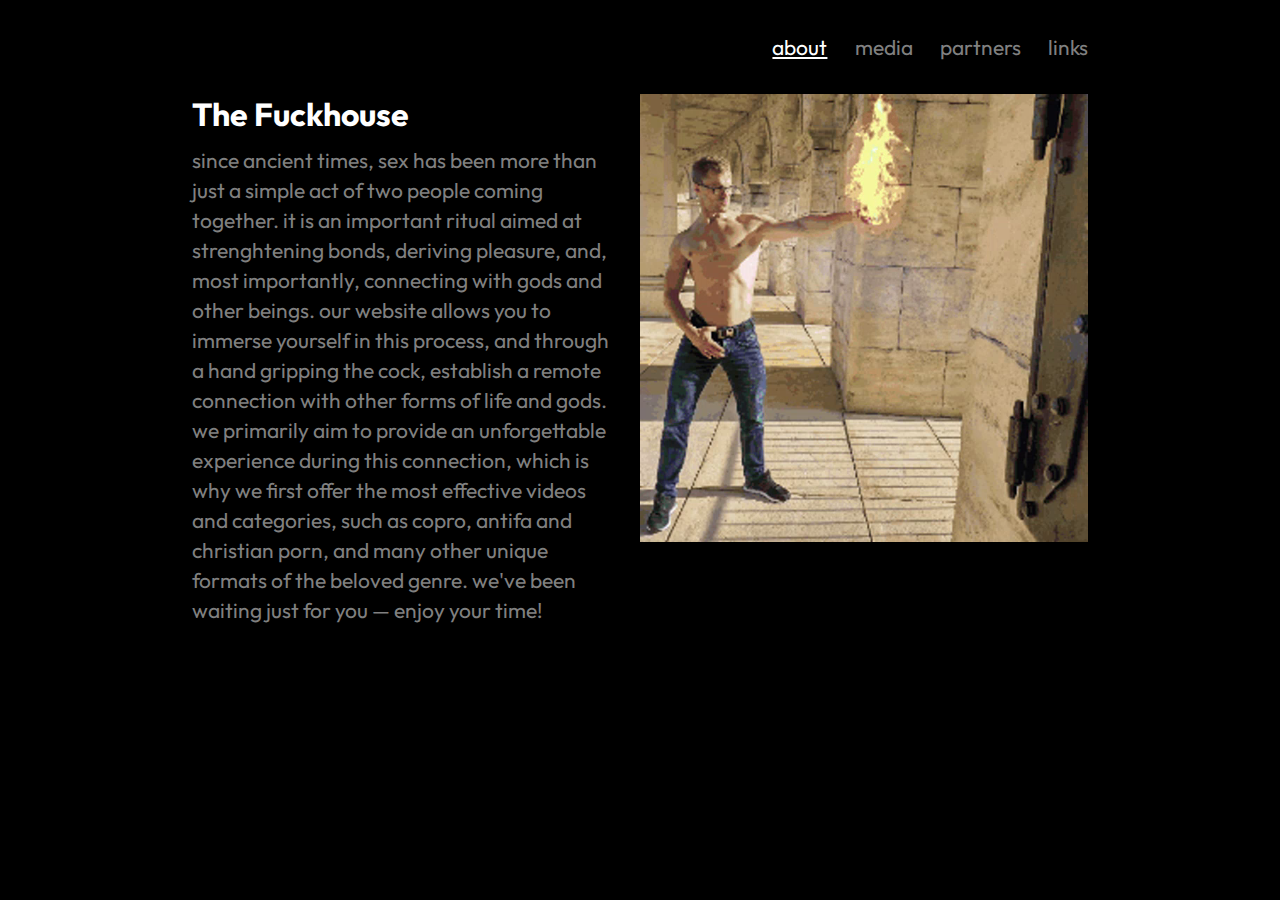
==== index.html @ 95505c5d "Update index.html" ====
<!DOCTYPE html>
<html lang="en">
<head>
    <meta charset="UTF-8">
    <meta name="viewport" content="width=device-width, initial-scale=1.0">
    <meta name="color-scheme" content="dark">
    <meta name="description" content="the most effective videos and categories, such as copro, antifa and christian porn, and many other unique formats of the beloved genre.">
    <title>fuckhouse — he wasn't prepared for this at all...</title>
    <link rel="stylesheet" href="style.css?3">
    <link rel="icon" href="favicon.png">
    <link rel="preconnect" href="https://fonts.googleapis.com">
    <link rel="preconnect" href="https://fonts.gstatic.com" crossorigin>
    <link rel="stylesheet" href="https://fonts.googleapis.com/css2?family=Outfit:wght@100..900&display=swap">
</head>
<body>
    <div class="nav">
        <a href="https://fuckhouse.ru/">about</a>
        <a class="link" href="https://www.youtube.com/@HL2RP/">media</a>
        <a class="link" href="https://madbluntz.rs/">partners</a>
        <a class="link" href="https://fuckhouse.ru/">links</a>
    </div>
    <div class="flex">
        <div>
            <h1 class="header">The Fuckhouse</h1>
            <p>since ancient times, sex has been more than just a simple act of two people coming together. it is an important ritual aimed at strenghtening bonds, deriving pleasure, and, most importantly, connecting with gods and other beings. our website allows you to immerse yourself in this process, and through a hand gripping the cock, establish a remote connection with other forms of life and gods. we primarily aim to provide an unforgettable experience during this connection, which is why we first offer the most effective videos and categories, such as copro, antifa and christian porn, and many other unique formats of the beloved genre. we've been waiting just for you — enjoy your time!</p>
        </div>
        <div>
            <video class="image" autoplay muted playsinline loop src="media/henrik.mp4"></video>
        </div>
    </div>
</body>
</html>
---- style.css ----
* {
    margin: 0;
    padding: 0;
}

body {
    background-color: black;
}

h1 {
    color: white;
    font-family: "Outfit", sans-serif;
    font-size: 32px;
}

p {
    color: gray;
    font-family: "Outfit", sans-serif;
    font-size: 21px;
    line-height: 30px;
}

a {
    color: white;
    font-family: "Outfit", sans-serif;
    font-size: 21px;
    line-height: 30px;
}

.nav {
    display: flex;
    justify-content: flex-end;
    margin-top: 2.5%;
    margin-bottom: 2.5%;
    padding-right: 15%;
    gap: 2.5%;
}

.link {
    color: gray;
    text-decoration: none;
}

.link:hover {
    color: white;
}

.flex {
    display: flex;
    padding-left: 15%;
    padding-right: 15%;
    gap: 2.5%;
}

.header {
    margin-bottom: 2.5%;
}

.image {
    width: 35vw;
}

@media (max-width: 500px) {
    .nav {
        padding-right: 5%;
    }
    
    .flex {
        flex-direction: column-reverse;
        align-items: center;
        padding-left: 5%;
        padding-right: 5%;
    }
}
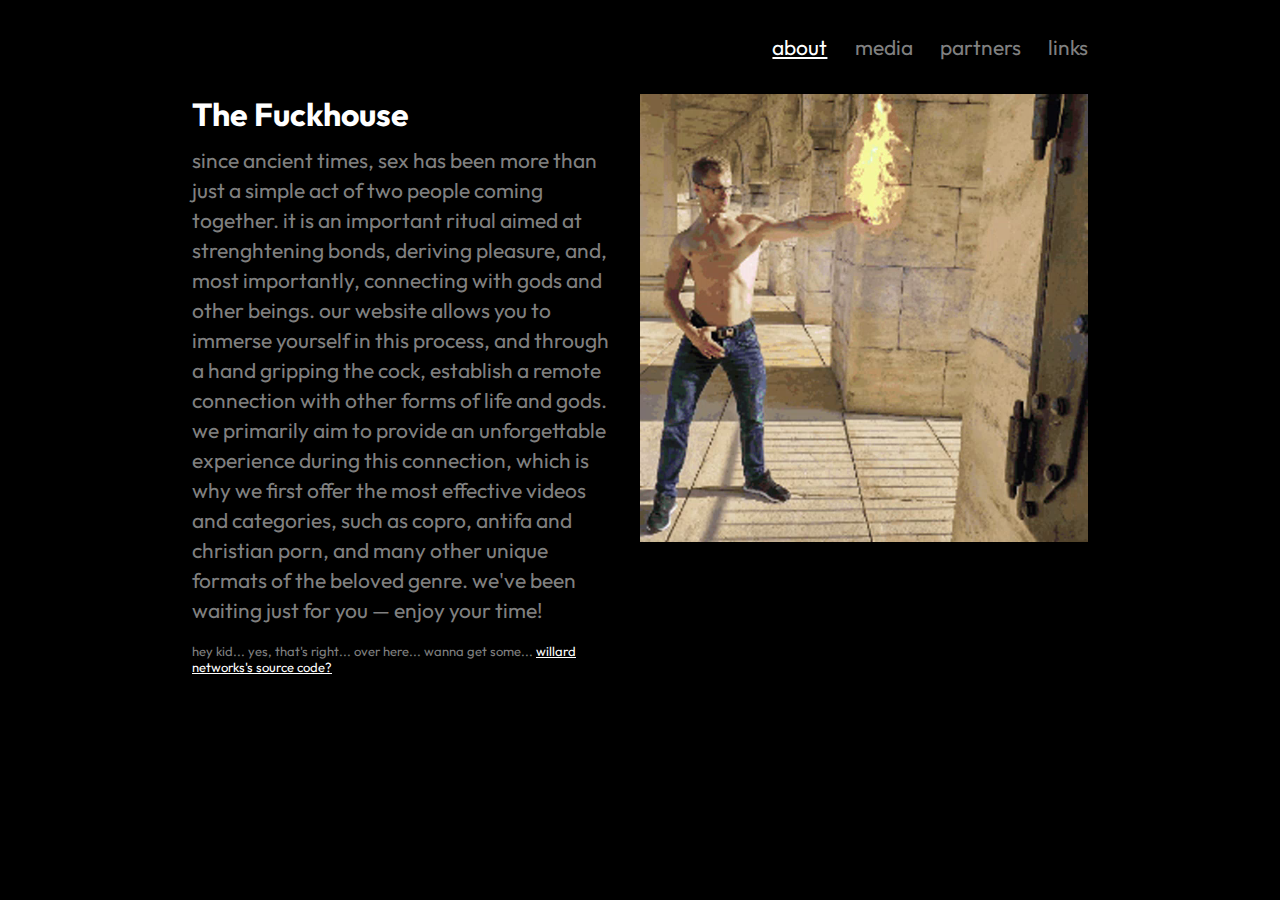
==== commit 832a7990: "Update index.html" ====
--- a/index.html
+++ b/index.html
@@ -14,15 +14,17 @@
 </head>
 <body>
     <div class="nav">
-        <a href="https://fuckhouse.ru/">about</a>
-        <a class="link" href="https://www.youtube.com/@HL2RP/">media</a>
-        <a class="link" href="https://madbluntz.rs/">partners</a>
-        <a class="link" href="https://fuckhouse.ru/">links</a>
+        <a href="https://fuckhouse.ru">about</a>
+        <a class="link" href="https://www.youtube.com/@HL2RP">media</a>
+        <a class="link" href="https://madbluntz.rs">partners</a>
+        <a class="link" href="https://fuckhouse.ru/links">links</a>
     </div>
     <div class="flex">
         <div>
             <h1 class="header">The Fuckhouse</h1>
             <p>since ancient times, sex has been more than just a simple act of two people coming together. it is an important ritual aimed at strenghtening bonds, deriving pleasure, and, most importantly, connecting with gods and other beings. our website allows you to immerse yourself in this process, and through a hand gripping the cock, establish a remote connection with other forms of life and gods. we primarily aim to provide an unforgettable experience during this connection, which is why we first offer the most effective videos and categories, such as copro, antifa and christian porn, and many other unique formats of the beloved genre. we've been waiting just for you — enjoy your time!</p>
+            <br>
+            <p style="font-size: small; line-height: normal;">hey kid... yes, that's right... over here... wanna get some... <a style="font-size: small; line-height: normal;" href="https://fuckhouse.ru/links">willard networks's source code?</a></p>
         </div>
         <div>
             <video class="image" autoplay muted playsinline loop src="media/henrik.mp4"></video>
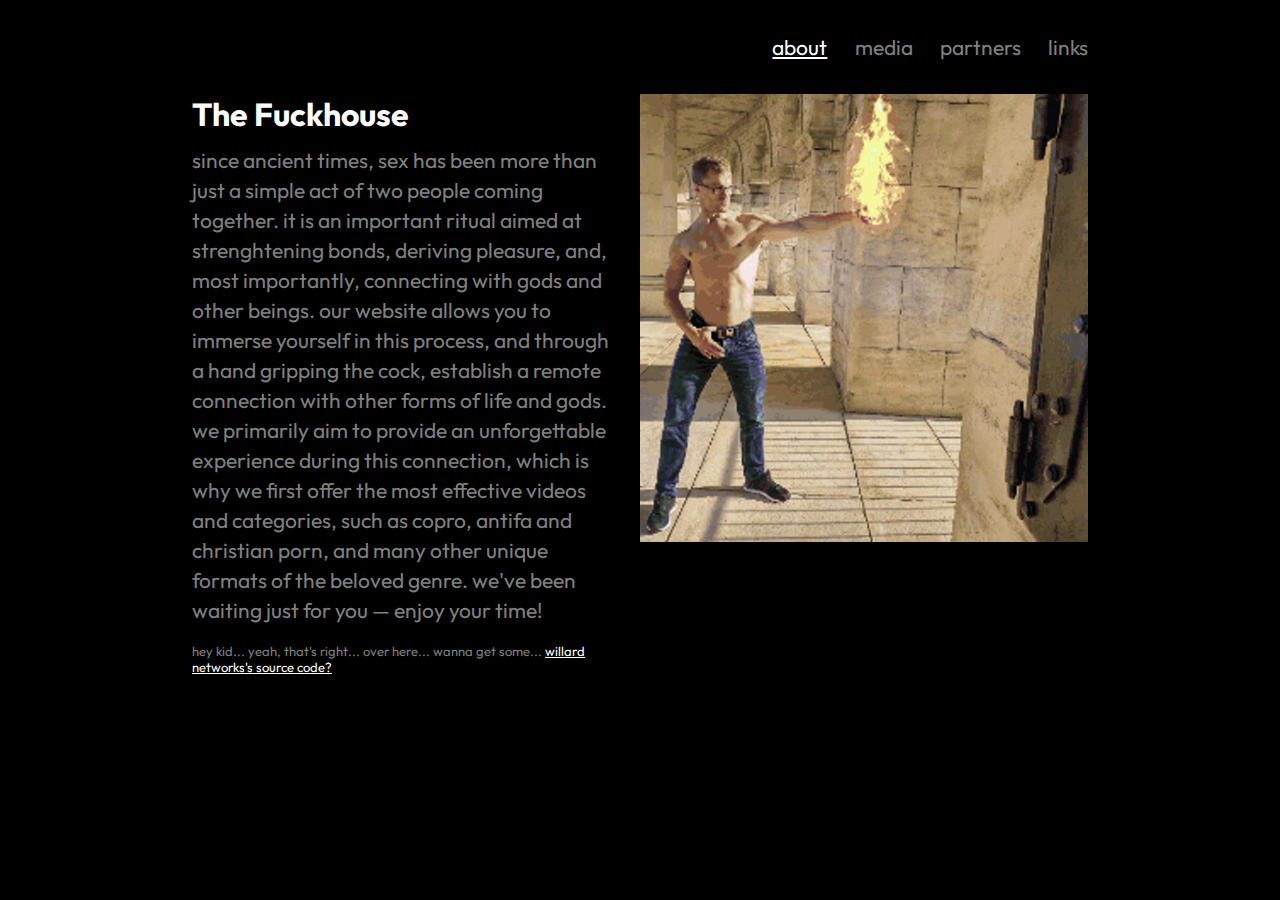
==== commit 5ce2ed9d: "Update index.html" ====
--- a/index.html
+++ b/index.html
@@ -24,7 +24,7 @@
             <h1 class="header">The Fuckhouse</h1>
             <p>since ancient times, sex has been more than just a simple act of two people coming together. it is an important ritual aimed at strenghtening bonds, deriving pleasure, and, most importantly, connecting with gods and other beings. our website allows you to immerse yourself in this process, and through a hand gripping the cock, establish a remote connection with other forms of life and gods. we primarily aim to provide an unforgettable experience during this connection, which is why we first offer the most effective videos and categories, such as copro, antifa and christian porn, and many other unique formats of the beloved genre. we've been waiting just for you — enjoy your time!</p>
             <br>
-            <p style="font-size: small; line-height: normal;">hey kid... yes, that's right... over here... wanna get some... <a style="font-size: small; line-height: normal;" href="https://fuckhouse.ru/links">willard networks's source code?</a></p>
+            <p style="font-size: small; line-height: normal;">hey kid... yeah, that's right... over here... wanna get some... <a style="font-size: small; line-height: normal;" href="https://fuckhouse.ru/links">willard networks's source code?</a></p>
         </div>
         <div>
             <video class="image" autoplay muted playsinline loop src="media/henrik.mp4"></video>
